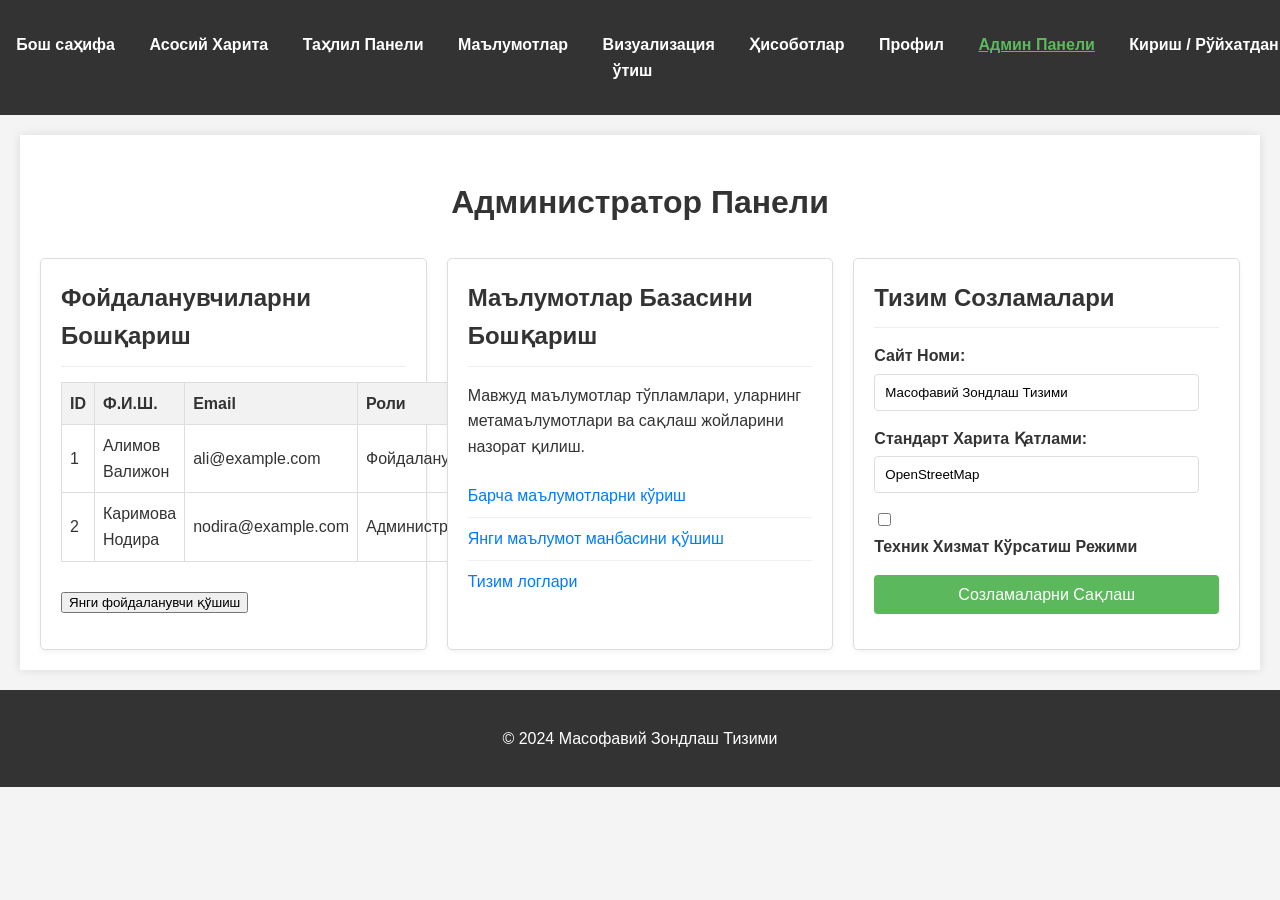
==== admin.html @ b6944f49 "It seems" ====
<!DOCTYPE html>
<html lang="uz">
<head>
    <meta charset="UTF-8">
    <meta name="viewport" content="width=device-width, initial-scale=1.0">
    <title>Администратор Панели</title>
    <link rel="stylesheet" href="style.css">
    <style>
        .admin-sections {
            display: flex;
            flex-wrap: wrap;
            gap: 20px;
        }
        .admin-section {
            background-color: #fff;
            border: 1px solid #ddd;
            border-radius: 5px;
            padding: 20px;
            flex: 1;
            min-width: 300px; /* Ensures sections don't get too small */
            box-shadow: 0 2px 5px rgba(0,0,0,0.05);
        }
        .admin-section h2 {
            margin-top: 0;
            border-bottom: 1px solid #eee;
            padding-bottom: 10px;
            margin-bottom: 15px;
        }
        .admin-section ul {
            list-style: none;
            padding: 0;
        }
        .admin-section ul li {
            padding: 8px 0;
            border-bottom: 1px solid #f0f0f0;
        }
        .admin-section ul li:last-child {
            border-bottom: none;
        }
        .admin-section a {
            text-decoration: none;
            color: #007bff;
        }
        .admin-section a:hover {
            text-decoration: underline;
        }
        .admin-section .action-btn {
            display: inline-block;
            padding: 5px 10px;
            background-color: #007bff;
            color: white;
            border-radius: 3px;
            font-size: 0.9em;
            margin-left: 10px;
        }
         .admin-section .action-btn.delete {
            background-color: #dc3545;
        }
    </style>
</head>
<body>
    <header>
        <nav>
            <ul>
                <li><a href="index.html">Бош саҳифа</a></li>
                <li><a href="map.html">Асосий Харита</a></li>
                <li><a href="analysis.html">Таҳлил Панели</a></li>
                <li><a href="data.html">Маълумотлар</a></li>
                <li><a href="visualization.html">Визуализация</a></li>
                <li><a href="reports.html">Ҳисоботлар</a></li>
                <li><a href="profile.html">Профил</a></li>
                <li><a href="admin.html">Админ Панели</a></li>
                <li><a href="login.html">Кириш / Рўйхатдан ўтиш</a></li>
            </ul>
        </nav>
    </header>
    <main>
        <h1 class="page-title">Администратор Панели</h1>
        <div class="admin-sections">
            <section class="admin-section" id="user-management">
                <h2>Фойдаланувчиларни Бошқариш</h2>
                <table>
                    <thead>
                        <tr><th>ID</th><th>Ф.И.Ш.</th><th>Email</th><th>Роли</th><th>Ҳаракатлар</th></tr>
                    </thead>
                    <tbody>
                        <tr>
                            <td>1</td><td>Алимов Валижон</td><td>ali@example.com</td><td>Фойдаланувчи</td>
                            <td><a href="#editUser1">Таҳрирлаш</a> | <a href="#deleteUser1" style="color:red;">Ўчириш</a></td>
                        </tr>
                        <tr>
                            <td>2</td><td>Каримова Нодира</td><td>nodira@example.com</td><td>Администратор</td>
                            <td><a href="#editUser2">Таҳрирлаш</a> | <a href="#deleteUser2" style="color:red;">Ўчириш</a></td>
                        </tr>
                        <!-- More users -->
                    </tbody>
                </table>
                <button style="margin-top:10px;">Янги фойдаланувчи қўшиш</button>
            </section>

            <section class="admin-section" id="data-management">
                <h2>Маълумотлар Базасини Бошқариш</h2>
                <p>Мавжуд маълумотлар тўпламлари, уларнинг метамаълумотлари ва сақлаш жойларини назорат қилиш.</p>
                <ul>
                    <li><a href="data.html?view=all">Барча маълумотларни кўриш</a></li>
                    <li><a href="#">Янги маълумот манбасини қўшиш</a></li>
                    <li><a href="#">Тизим логлари</a></li>
                </ul>
            </section>

            <section class="admin-section" id="system-settings">
                <h2>Тизим Созламалари</h2>
                <form id="systemSettingsForm">
                    <div class="form-group">
                        <label for="site-name">Сайт Номи:</label>
                        <input type="text" id="site-name" name="site-name" value="Масофавий Зондлаш Тизими">
                    </div>
                    <div class="form-group">
                        <label for="default-map-layer">Стандарт Харита Қатлами:</label>
                        <input type="text" id="default-map-layer" name="default-map-layer" value="OpenStreetMap">
                    </div>
                     <div class="form-group">
                        <input type="checkbox" id="maintenance-mode" name="maintenance-mode">
                        <label for="maintenance-mode">Техник Хизмат Кўрсатиш Режими</label>
                    </div>
                    <div class="form-group">
                        <button type="submit">Созламаларни Сақлаш</button>
                    </div>
                </form>
            </section>
        </div>
    </main>
    <footer>
        <p>&copy; 2024 Масофавий Зондлаш Тизими</p>
    </footer>
    <script src="js/main.js"></script>
</body>
</html>
---- style.css ----
body {
    font-family: 'Arial', sans-serif;
    margin: 0;
    padding: 0;
    background-color: #f4f4f4;
    color: #333;
    line-height: 1.6;
}

header {
    background-color: #333;
    color: #fff;
    padding: 1rem 0;
    text-align: center;
}

header nav ul {
    padding: 0;
    list-style: none;
}

header nav ul li {
    display: inline;
    margin: 0 15px;
}

header nav ul li a {
    color: #fff;
    text-decoration: none;
    font-weight: bold;
}

header nav ul li a:hover {
    text-decoration: underline;
}

main {
    padding: 20px;
    max-width: 1200px;
    margin: 20px auto;
    background-color: #fff;
    box-shadow: 0 0 10px rgba(0,0,0,0.1);
}

#hero {
    background-color: #e2e2e2;
    padding: 40px 20px;
    text-align: center;
    border-radius: 5px;
}

#hero h1 {
    font-size: 2.5em;
    margin-bottom: 10px;
}

#hero p {
    font-size: 1.2em;
    margin-bottom: 20px;
}

.cta-button {
    display: inline-block;
    background-color: #5cb85c;
    color: white;
    padding: 10px 20px;
    text-decoration: none;
    border-radius: 5px;
    font-size: 1.1em;
}

.cta-button:hover {
    background-color: #4cae4c;
}

#features {
    padding: 20px 0;
}

#features h2 {
    text-align: center;
    margin-bottom: 20px;
}

#features ul {
    list-style: disc;
    padding-left: 40px;
}

#features ul li {
    margin-bottom: 10px;
}

footer {
    text-align: center;
    padding: 20px;
    background-color: #333;
    color: #fff;
    margin-top: 20px;
}

/* Basic Form Styling */
.form-container {
    background: #fff;
    padding: 30px;
    border-radius: 8px;
    box-shadow: 0 2px 10px rgba(0,0,0,0.1);
    max-width: 500px;
    margin: 40px auto;
}

.form-container h1, .form-container h2 {
    text-align: center;
    margin-bottom: 20px;
}

.form-group {
    margin-bottom: 15px;
}

.form-group label {
    display: block;
    margin-bottom: 5px;
    font-weight: bold;
}

.form-group input[type="text"],
.form-group input[type="email"],
.form-group input[type="password"],
.form-group select,
.form-group textarea {
    width: calc(100% - 20px);
    padding: 10px;
    border: 1px solid #ddd;
    border-radius: 4px;
    box-sizing: border-box;
}

.form-group textarea {
    resize: vertical;
    min-height: 80px;
}

.form-group button {
    background-color: #5cb85c;
    color: white;
    padding: 10px 15px;
    border: none;
    border-radius: 4px;
    cursor: pointer;
    font-size: 1em;
    width: 100%;
}

.form-group button:hover {
    background-color: #4cae4c;
}

/* Map and Chart Placeholders */
#map-container {
    height: 500px;
    width: 100%;
    background-color: #e9e9e9; /* Placeholder background */
    border: 1px solid #ccc;
    margin-bottom: 20px;
    display: flex;
    align-items: center;
    justify-content: center;
    text-align: center;
}

#chart-container {
    width: 100%;
    max-width: 800px;
    margin: 20px auto;
    background-color: #f9f9f9; /* Placeholder background */
    border: 1px solid #ccc;
    padding: 20px;
    box-sizing: border-box;
    display: flex;
    align-items: center;
    justify-content: center;
    text-align: center;
    min-height: 400px;
}

.page-title {
    text-align: center;
    margin-bottom: 30px;
}

/* Table styles */
table {
    width: 100%;
    border-collapse: collapse;
    margin-bottom: 20px;
}

table th, table td {
    border: 1px solid #ddd;
    padding: 8px;
    text-align: left;
}

table th {
    background-color: #f2f2f2;
}
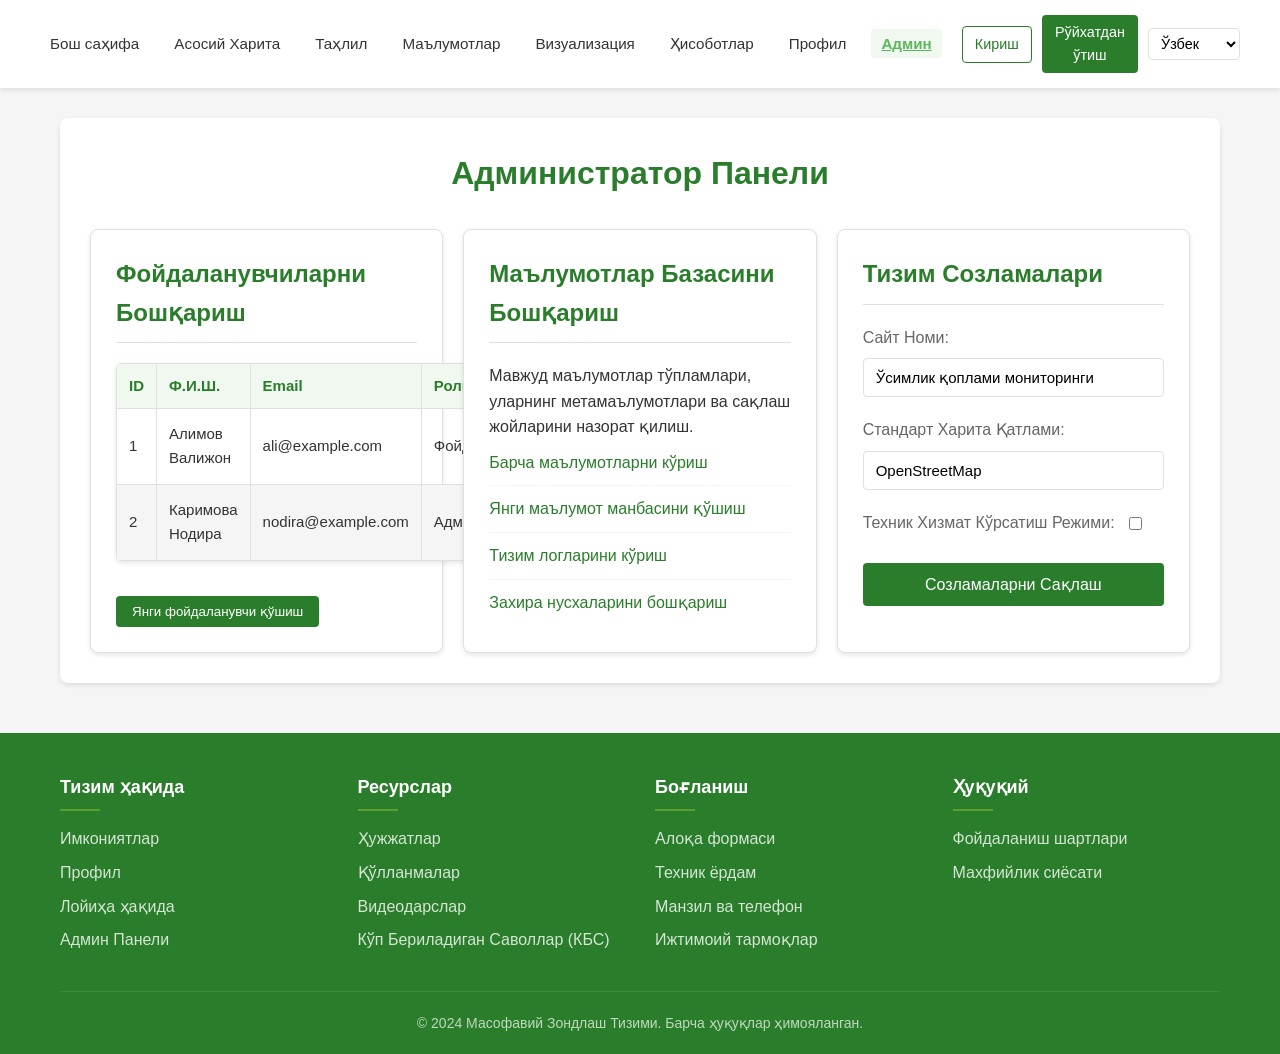
==== commit 80051b21: "Update page titles and restructure HTML for consistency across the application; move inline styles t" ====
--- a/admin.html
+++ b/admin.html
@@ -3,135 +3,143 @@
 <head>
     <meta charset="UTF-8">
     <meta name="viewport" content="width=device-width, initial-scale=1.0">
-    <title>Администратор Панели</title>
+    <title>Администратор Панели - Ўсимлик қоплами мониторинги</title>
     <link rel="stylesheet" href="style.css">
-    <style>
-        .admin-sections {
-            display: flex;
-            flex-wrap: wrap;
-            gap: 20px;
-        }
-        .admin-section {
-            background-color: #fff;
-            border: 1px solid #ddd;
-            border-radius: 5px;
-            padding: 20px;
-            flex: 1;
-            min-width: 300px; /* Ensures sections don't get too small */
-            box-shadow: 0 2px 5px rgba(0,0,0,0.05);
-        }
-        .admin-section h2 {
-            margin-top: 0;
-            border-bottom: 1px solid #eee;
-            padding-bottom: 10px;
-            margin-bottom: 15px;
-        }
-        .admin-section ul {
-            list-style: none;
-            padding: 0;
-        }
-        .admin-section ul li {
-            padding: 8px 0;
-            border-bottom: 1px solid #f0f0f0;
-        }
-        .admin-section ul li:last-child {
-            border-bottom: none;
-        }
-        .admin-section a {
-            text-decoration: none;
-            color: #007bff;
-        }
-        .admin-section a:hover {
-            text-decoration: underline;
-        }
-        .admin-section .action-btn {
-            display: inline-block;
-            padding: 5px 10px;
-            background-color: #007bff;
-            color: white;
-            border-radius: 3px;
-            font-size: 0.9em;
-            margin-left: 10px;
-        }
-         .admin-section .action-btn.delete {
-            background-color: #dc3545;
-        }
-    </style>
+    <!-- Inline styles for admin page moved to style.css -->
 </head>
 <body>
     <header>
-        <nav>
-            <ul>
-                <li><a href="index.html">Бош саҳифа</a></li>
-                <li><a href="map.html">Асосий Харита</a></li>
-                <li><a href="analysis.html">Таҳлил Панели</a></li>
-                <li><a href="data.html">Маълумотлар</a></li>
-                <li><a href="visualization.html">Визуализация</a></li>
-                <li><a href="reports.html">Ҳисоботлар</a></li>
-                <li><a href="profile.html">Профил</a></li>
-                <li><a href="admin.html">Админ Панели</a></li>
-                <li><a href="login.html">Кириш / Рўйхатдан ўтиш</a></li>
-            </ul>
-        </nav>
+        <div class="container header-container">
+            <nav>
+                <ul>
+                    <li><a href="index.html">Бош саҳифа</a></li>
+                    <li><a href="map.html">Асосий Харита</a></li>
+                    <li><a href="analysis.html">Таҳлил</a></li>
+                    <li><a href="data.html">Маълумотлар</a></li>
+                    <li><a href="visualization.html">Визуализация</a></li>
+                    <li><a href="reports.html">Ҳисоботлар</a></li>
+                    <li><a href="profile.html">Профил</a></li>
+                    <li><a href="admin.html" class="active">Админ</a></li>
+                </ul>
+            </nav>
+            <div class="user-controls">
+                <a href="login.html" class="btn btn-secondary">Кириш</a>
+                <a href="login.html" class="btn">Рўйхатдан ўтиш</a>
+                <div class="language-selector">
+                    <select>
+                        <option value="uz">Ўзбек</option>
+                        <option value="ru">Русский</option>
+                        <option value="en">English</option>
+                    </select>
+                </div>
+            </div>
+        </div>
     </header>
+
     <main>
-        <h1 class="page-title">Администратор Панели</h1>
-        <div class="admin-sections">
-            <section class="admin-section" id="user-management">
-                <h2>Фойдаланувчиларни Бошқариш</h2>
-                <table>
-                    <thead>
-                        <tr><th>ID</th><th>Ф.И.Ш.</th><th>Email</th><th>Роли</th><th>Ҳаракатлар</th></tr>
-                    </thead>
-                    <tbody>
-                        <tr>
-                            <td>1</td><td>Алимов Валижон</td><td>ali@example.com</td><td>Фойдаланувчи</td>
-                            <td><a href="#editUser1">Таҳрирлаш</a> | <a href="#deleteUser1" style="color:red;">Ўчириш</a></td>
-                        </tr>
-                        <tr>
-                            <td>2</td><td>Каримова Нодира</td><td>nodira@example.com</td><td>Администратор</td>
-                            <td><a href="#editUser2">Таҳрирлаш</a> | <a href="#deleteUser2" style="color:red;">Ўчириш</a></td>
-                        </tr>
-                        <!-- More users -->
-                    </tbody>
-                </table>
-                <button style="margin-top:10px;">Янги фойдаланувчи қўшиш</button>
-            </section>
-
-            <section class="admin-section" id="data-management">
-                <h2>Маълумотлар Базасини Бошқариш</h2>
-                <p>Мавжуд маълумотлар тўпламлари, уларнинг метамаълумотлари ва сақлаш жойларини назорат қилиш.</p>
-                <ul>
-                    <li><a href="data.html?view=all">Барча маълумотларни кўриш</a></li>
-                    <li><a href="#">Янги маълумот манбасини қўшиш</a></li>
-                    <li><a href="#">Тизим логлари</a></li>
-                </ul>
-            </section>
-
-            <section class="admin-section" id="system-settings">
-                <h2>Тизим Созламалари</h2>
-                <form id="systemSettingsForm">
-                    <div class="form-group">
-                        <label for="site-name">Сайт Номи:</label>
-                        <input type="text" id="site-name" name="site-name" value="Масофавий Зондлаш Тизими">
-                    </div>
-                    <div class="form-group">
-                        <label for="default-map-layer">Стандарт Харита Қатлами:</label>
-                        <input type="text" id="default-map-layer" name="default-map-layer" value="OpenStreetMap">
-                    </div>
-                     <div class="form-group">
-                        <input type="checkbox" id="maintenance-mode" name="maintenance-mode">
-                        <label for="maintenance-mode">Техник Хизмат Кўрсатиш Режими</label>
-                    </div>
-                    <div class="form-group">
-                        <button type="submit">Созламаларни Сақлаш</button>
-                    </div>
-                </form>
-            </section>
+        <div class="container">
+            <div class="main-content-wrapper">
+                <h1 class="page-title">Администратор Панели</h1>
+                <div class="admin-sections">
+                    <section class="admin-section" id="user-management">
+                        <h2>Фойдаланувчиларни Бошқариш</h2>
+                        <table>
+                            <thead>
+                                <tr><th>ID</th><th>Ф.И.Ш.</th><th>Email</th><th>Роли</th><th>Ҳаракатлар</th></tr>
+                            </thead>
+                            <tbody>
+                                <tr>
+                                    <td>1</td><td>Алимов Валижон</td><td>ali@example.com</td><td>Фойдаланувчи</td>
+                                    <td><a href="#editUser1" class="btn btn-secondary" style="padding:3px 6px; font-size:0.85em;">Таҳрирлаш</a> <a href="#deleteUser1" class="btn" style="padding:3px 6px; font-size:0.85em; background-color:var(--dark-gray);">Ўчириш</a></td>
+                                </tr>
+                                <tr>
+                                    <td>2</td><td>Каримова Нодира</td><td>nodira@example.com</td><td>Администратор</td>
+                                    <td><a href="#editUser2" class="btn btn-secondary" style="padding:3px 6px; font-size:0.85em;">Таҳрирлаш</a> <a href="#deleteUser2" class="btn" style="padding:3px 6px; font-size:0.85em; background-color:var(--dark-gray);">Ўчириш</a></td>
+                                </tr>
+                                <!-- More users -->
+                            </tbody>
+                        </table>
+                        <button class="btn" style="margin-top:15px;">Янги фойдаланувчи қўшиш</button>
+                    </section>
+        
+                    <section class="admin-section" id="data-management">
+                        <h2>Маълумотлар Базасини Бошқариш</h2>
+                        <p>Мавжуд маълумотлар тўпламлари, уларнинг метамаълумотлари ва сақлаш жойларини назорат қилиш.</p>
+                        <ul>
+                            <li><a href="data.html?view=all">Барча маълумотларни кўриш</a></li>
+                            <li><a href="#">Янги маълумот манбасини қўшиш</a></li>
+                            <li><a href="#">Тизим логларини кўриш</a></li>
+                            <li><a href="#">Захира нусхаларини бошқариш</a></li>
+                        </ul>
+                    </section>
+        
+                    <section class="admin-section" id="system-settings">
+                        <h2>Тизим Созламалари</h2>
+                        <form id="systemSettingsForm">
+                            <div class="form-group">
+                                <label for="site-name">Сайт Номи:</label>
+                                <input type="text" id="site-name" name="site-name" value="Ўсимлик қоплами мониторинги">
+                            </div>
+                            <div class="form-group">
+                                <label for="default-map-layer">Стандарт Харита Қатлами:</label>
+                                <input type="text" id="default-map-layer" name="default-map-layer" value="OpenStreetMap">
+                            </div>
+                             <div class="form-group">
+                                <label style="display:inline-block; margin-right:10px;">Техник Хизмат Кўрсатиш Режими:</label>
+                                <input type="checkbox" id="maintenance-mode" name="maintenance-mode" style="width:auto; vertical-align:middle;">
+                            </div>
+                            <div class="form-group">
+                                <button type="submit" class="btn">Созламаларни Сақлаш</button>
+                            </div>
+                        </form>
+                    </section>
+                </div>
+            </div>
         </div>
     </main>
+
     <footer>
-        <p>&copy; 2024 Масофавий Зондлаш Тизими</p>
+        <div class="container">
+            <div class="footer-content">
+                <div class="footer-column">
+                    <h3>Тизим ҳақида</h3>
+                    <ul>
+                        <li><a href="#">Имкониятлар</a></li>
+                        <li><a href="profile.html">Профил</a></li>
+                        <li><a href="#">Лойиҳа ҳақида</a></li>
+                        <li><a href="admin.html">Админ Панели</a></li>
+                    </ul>
+                </div>
+                <div class="footer-column">
+                    <h3>Ресурслар</h3>
+                    <ul>
+                        <li><a href="#">Ҳужжатлар</a></li>
+                        <li><a href="#">Қўлланмалар</a></li>
+                        <li><a href="#">Видеодарслар</a></li>
+                        <li><a href="#">Кўп Бериладиган Саволлар (КБС)</a></li>
+                    </ul>
+                </div>
+                <div class="footer-column">
+                    <h3>Боғланиш</h3>
+                    <ul>
+                        <li><a href="#">Алоқа формаси</a></li>
+                        <li><a href="#">Техник ёрдам</a></li>
+                        <li><a href="#">Манзил ва телефон</a></li>
+                        <li><a href="#">Ижтимоий тармоқлар</a></li>
+                    </ul>
+                </div>
+                <div class="footer-column">
+                    <h3>Ҳуқуқий</h3>
+                    <ul>
+                        <li><a href="#">Фойдаланиш шартлари</a></li>
+                        <li><a href="#">Махфийлик сиёсати</a></li>
+                    </ul>
+                </div>
+            </div>
+            <div class="footer-bottom">
+                <p>&copy; 2024 Масофавий Зондлаш Тизими. Барча ҳуқуқлар ҳимояланган.</p>
+            </div>
+        </div>
     </footer>
     <script src="js/main.js"></script>
 </body>
--- a/style.css
+++ b/style.css
@@ -1,180 +1,501 @@
-body {
-    font-family: 'Arial', sans-serif;
+/* Global Styles from Wireframe */
+:root {
+    --primary-color: #2a7d2a;
+    --secondary-color: #f0f8f0;
+    --accent-color: #5aa02c;
+    --text-color: #333;
+    --light-gray: #f5f5f5;
+    --medium-gray: #e0e0e0;
+    --dark-gray: #666;
+    --white: #fff;
+    --shadow: 0 2px 5px rgba(0,0,0,0.1);
+}
+
+* {
     margin: 0;
     padding: 0;
-    background-color: #f4f4f4;
-    color: #333;
+    box-sizing: border-box;
+    font-family: 'Segoe UI', Tahoma, Geneva, Verdana, sans-serif;
+}
+
+body {
+    color: var(--text-color);
+    background-color: var(--light-gray);
     line-height: 1.6;
-}
-
+    display: flex;
+    flex-direction: column;
+    min-height: 100vh;
+}
+
+a {
+    text-decoration: none;
+    color: var(--primary-color);
+}
+a:hover {
+    color: var(--accent-color);
+}
+
+.container {
+    max-width: 1200px;
+    margin: 0 auto;
+    padding: 0 20px;
+    width: 100%;
+}
+
+.btn {
+    display: inline-block;
+    padding: 8px 16px;
+    background-color: var(--primary-color);
+    color: var(--white);
+    border: none;
+    border-radius: 4px;
+    cursor: pointer;
+    transition: all 0.3s ease;
+    font-weight: 500;
+    text-align: center;
+}
+
+.btn:hover {
+    background-color: var(--accent-color);
+    transform: translateY(-1px);
+}
+
+.btn-secondary {
+    background-color: var(--white);
+    color: var(--primary-color);
+    border: 1px solid var(--primary-color);
+}
+
+.btn-secondary:hover {
+    background-color: var(--secondary-color);
+}
+
+/* Updated Header Styles */
 header {
-    background-color: #333;
-    color: #fff;
-    padding: 1rem 0;
-    text-align: center;
-}
-
-header nav ul {
+    background-color: var(--white);
+    box-shadow: var(--shadow);
+    position: relative;
+    z-index: 100;
+    width: 100%;
+}
+
+.header-container {
+    display: flex;
+    justify-content: space-between;
+    align-items: center;
+    padding: 15px 0;
+}
+
+/* Simplified Navigation */
+nav {
+    flex: 1;
+    margin: 0;
+}
+
+nav ul {
+    display: flex;
+    list-style: none;
+    align-items: center;
+    justify-content: center;
+    gap: 15px;
     padding: 0;
-    list-style: none;
-}
-
-header nav ul li {
-    display: inline;
-    margin: 0 15px;
-}
-
-header nav ul li a {
-    color: #fff;
-    text-decoration: none;
-    font-weight: bold;
-}
-
-header nav ul li a:hover {
-    text-decoration: underline;
-}
-
+    margin: 0;
+}
+
+nav ul li a {
+    font-weight: 500;
+    padding: 6px 10px;
+    color: var(--text-color);
+    border-radius: 4px;
+    transition: all 0.3s ease;
+    font-size: 0.95em;
+    white-space: nowrap;
+}
+
+nav ul li a:hover,
+nav ul li a.active {
+    color: var(--primary-color);
+    background-color: var(--secondary-color);
+}
+
+/* Updated User Controls */
+.user-controls {
+    display: flex;
+    align-items: center;
+    gap: 10px;
+    margin-left: 20px;
+}
+
+.user-controls .btn {
+    padding: 6px 12px;
+    font-size: 0.9em;
+}
+
+.language-selector select {
+    padding: 6px 8px;
+    border: 1px solid var(--medium-gray);
+    border-radius: 4px;
+    background-color: var(--white);
+    cursor: pointer;
+    transition: border-color 0.3s ease;
+    font-size: 0.9em;
+}
+
+.language-selector select:hover {
+    border-color: var(--primary-color);
+}
+
+/* Main Content Area - Updated Styling */
 main {
-    padding: 20px;
-    max-width: 1200px;
-    margin: 20px auto;
-    background-color: #fff;
-    box-shadow: 0 0 10px rgba(0,0,0,0.1);
-}
-
-#hero {
-    background-color: #e2e2e2;
-    padding: 40px 20px;
-    text-align: center;
-    border-radius: 5px;
-}
-
-#hero h1 {
-    font-size: 2.5em;
-    margin-bottom: 10px;
-}
-
-#hero p {
-    font-size: 1.2em;
-    margin-bottom: 20px;
-}
-
-.cta-button {
-    display: inline-block;
-    background-color: #5cb85c;
-    color: white;
-    padding: 10px 20px;
-    text-decoration: none;
-    border-radius: 5px;
-    font-size: 1.1em;
-}
-
-.cta-button:hover {
-    background-color: #4cae4c;
-}
-
-#features {
-    padding: 20px 0;
-}
-
-#features h2 {
-    text-align: center;
-    margin-bottom: 20px;
-}
-
-#features ul {
-    list-style: disc;
-    padding-left: 40px;
-}
-
-#features ul li {
-    margin-bottom: 10px;
-}
-
-footer {
-    text-align: center;
-    padding: 20px;
-    background-color: #333;
-    color: #fff;
-    margin-top: 20px;
-}
-
-/* Basic Form Styling */
-.form-container {
-    background: #fff;
+    flex-grow: 1;
+    padding: 30px 0;
+    background-color: var(--light-gray);
+}
+
+.main-content-wrapper {
+    background-color: var(--white);
     padding: 30px;
     border-radius: 8px;
-    box-shadow: 0 2px 10px rgba(0,0,0,0.1);
-    max-width: 500px;
-    margin: 40px auto;
-}
-
-.form-container h1, .form-container h2 {
-    text-align: center;
+    box-shadow: var(--shadow);
+    max-width: 1200px;
+    margin: 0 auto 20px auto;
+}
+
+.page-title {
+    text-align: center;
+    margin-bottom: 30px;
+    font-size: 2em;
+    color: var(--primary-color);
+    font-weight: 600;
+}
+
+/* Hero Section from Wireframe */
+.hero {
+    background-image: linear-gradient(rgba(0,0,0,0.5), rgba(0,0,0,0.5)), url('/api/placeholder/1200/400');
+    background-size: cover;
+    background-position: center;
+    color: var(--white);
+    padding: 80px 20px; /* Added horizontal padding */
+    text-align: center;
+    border-radius: 8px; /* Optional: to match content wrapper */
+    margin-bottom: 30px; /* Space below hero */
+}
+
+.hero h2 {
+    font-size: 32px;
     margin-bottom: 20px;
 }
 
+.hero p {
+    font-size: 18px;
+    max-width: 800px;
+    margin: 0 auto 30px;
+    opacity: 0.9;
+}
+
+.cta-buttons {
+    display: flex;
+    justify-content: center;
+    gap: 15px;
+}
+
+.cta-buttons .btn {
+    padding: 12px 24px;
+    font-size: 16px;
+}
+
+/* Features Section from Wireframe */
+.features {
+    padding: 40px 0; /* Adjusted padding */
+    /* background-color: var(--white); Already part of .main-content-wrapper if used inside */
+}
+
+.section-heading {
+    text-align: center;
+    margin-bottom: 40px;
+}
+
+.section-heading h2 {
+    font-size: 28px;
+    color: var(--primary-color);
+    margin-bottom: 15px;
+}
+
+.section-heading p {
+    font-size: 16px;
+    color: var(--dark-gray);
+    max-width: 700px;
+    margin: 0 auto;
+}
+
+.features-grid {
+    display: grid;
+    grid-template-columns: repeat(auto-fit, minmax(280px, 1fr)); /* Responsive grid */
+    gap: 30px;
+}
+
+.feature-card {
+    background-color: var(--secondary-color);
+    border-radius: 8px;
+    padding: 30px;
+    text-align: center;
+    box-shadow: var(--shadow);
+    transition: transform 0.3s;
+}
+
+.feature-card:hover {
+    transform: translateY(-5px);
+}
+
+.feature-icon {
+    width: 60px;
+    height: 60px;
+    background-color: var(--primary-color);
+    border-radius: 50%;
+    display: flex;
+    align-items: center;
+    justify-content: center;
+    margin: 0 auto 20px;
+    color: var(--white);
+    font-size: 24px;
+}
+
+.feature-card h3 {
+    font-size: 20px;
+    margin-bottom: 15px;
+    color: var(--primary-color);
+}
+
+.feature-card p {
+    font-size: 14px;
+    color: var(--dark-gray);
+}
+
+/* How It Works from Wireframe */
+.how-it-works {
+    padding: 40px 0; /* Adjusted padding */
+    background-color: var(--secondary-color); /* Standalone section background */
+    margin-top: 30px; /* Space above if it follows another section */
+    border-radius: 8px;
+}
+
+.steps {
+    display: flex;
+    justify-content: space-around;
+    margin-top: 40px;
+    flex-wrap: wrap;
+    gap: 20px;
+    position: relative;
+}
+
+.step {
+    flex: 1;
+    text-align: center;
+    padding: 0 15px;
+    position: relative;
+    min-width: 200px;
+}
+
+.step:not(:last-child):after {
+    display: none !important;
+}
+
+.step-arrow {
+    display: flex;
+    align-items: center;
+    justify-content: center;
+    font-size: 2.2em;
+    color: var(--primary-color);
+    flex: 0 0 40px;
+    height: 100%;
+    margin: 0 0px;
+    user-select: none;
+}
+
+.step-number {
+    width: 40px;
+    height: 40px;
+    background-color: var(--primary-color);
+    color: var(--white);
+    border-radius: 50%;
+    display: flex;
+    align-items: center;
+    justify-content: center;
+    margin: 0 auto 20px;
+    font-weight: bold;
+    position: relative;
+    z-index: 1;
+}
+
+.step h3 {
+    margin-bottom: 10px; /* Adjusted margin */
+    color: var(--primary-color);
+    font-size: 18px; /* Adjusted font size */
+}
+.step p {
+    font-size: 14px;
+    color: var(--dark-gray);
+}
+
+/* Footer from Wireframe */
+footer {
+    background-color: var(--primary-color);
+    color: var(--white);
+    padding: 40px 0 20px;
+    margin-top: auto; /* Pushes footer to bottom */
+}
+
+.footer-content {
+    display: grid;
+    grid-template-columns: repeat(auto-fit, minmax(220px, 1fr)); /* Responsive grid */
+    gap: 30px;
+    margin-bottom: 30px;
+}
+
+.footer-column h3 {
+    font-size: 18px;
+    margin-bottom: 15px;
+    position: relative;
+    padding-bottom: 10px;
+    color: var(--white); /* Ensure footer headings are white */
+}
+
+.footer-column h3:after {
+    content: '';
+    position: absolute;
+    bottom: 0;
+    left: 0;
+    width: 40px;
+    height: 2px;
+    background-color: var(--accent-color);
+}
+
+.footer-column ul {
+    list-style: none;
+    padding: 0; /* Reset padding */
+}
+
+.footer-column ul li {
+    margin-bottom: 8px;
+}
+
+.footer-column ul li a {
+    color: rgba(255, 255, 255, 0.8);
+    transition: color 0.3s;
+}
+
+.footer-column ul li a:hover {
+    color: var(--white);
+    text-decoration: underline;
+}
+
+.footer-bottom {
+    text-align: center;
+    border-top: 1px solid rgba(255, 255, 255, 0.1);
+    padding-top: 20px;
+    font-size: 14px;
+    color: rgba(255, 255, 255, 0.7);
+}
+
+/* ------ Integration of Previous CSS for other pages ------ */
+
+/* Basic Form Styling - Integrated with wireframe theme */
+.form-container {
+    background: var(--white);
+    padding: 30px;
+    border-radius: 8px;
+    box-shadow: var(--shadow);
+    max-width: 600px; /* Default max-width, can be overridden */
+    margin: 0 auto 30px auto; /* Centered with bottom margin */
+}
+
+.form-container h1, /* For login/register page main titles */
+.form-container h2 { /* For sub-titles within forms */
+    text-align: center;
+    margin-bottom: 25px;
+    color: var(--primary-color);
+}
+
 .form-group {
-    margin-bottom: 15px;
+    margin-bottom: 20px;
 }
 
 .form-group label {
     display: block;
-    margin-bottom: 5px;
-    font-weight: bold;
+    margin-bottom: 8px;
+    font-weight: 500; /* Slightly bolder labels */
+    color: var(--dark-gray);
 }
 
 .form-group input[type="text"],
 .form-group input[type="email"],
 .form-group input[type="password"],
+.form-group input[type="number"],
+.form-group input[type="date"],
 .form-group select,
-.form-group textarea {
-    width: calc(100% - 20px);
-    padding: 10px;
-    border: 1px solid #ddd;
+.form-group textarea,
+.form-group input[type="file"]{
+    width: 100%; /* Full width */
+    padding: 10px 12px;
+    border: 1px solid var(--medium-gray);
     border-radius: 4px;
     box-sizing: border-box;
+    font-size: 15px;
+    background-color: var(--white);
+}
+
+.form-group input[type="file"] {
+    padding: 5px;
 }
 
 .form-group textarea {
     resize: vertical;
-    min-height: 80px;
-}
-
-.form-group button {
-    background-color: #5cb85c;
-    color: white;
-    padding: 10px 15px;
+    min-height: 100px;
+}
+
+.form-group button, /* Targets general buttons inside form-group */
+.form-group input[type="submit"] /* Also target submit inputs if used */
+{
+    background-color: var(--primary-color);
+    color: var(--white);
+    padding: 12px 18px;
     border: none;
     border-radius: 4px;
     cursor: pointer;
     font-size: 1em;
     width: 100%;
-}
-
-.form-group button:hover {
-    background-color: #4cae4c;
-}
-
-/* Map and Chart Placeholders */
-#map-container {
-    height: 500px;
+    transition: background-color 0.3s;
+}
+
+.form-group button:hover,
+.form-group input[type="submit"]:hover {
+    background-color: var(--accent-color);
+}
+
+/* Map and Chart Placeholders - Integrated */
+#map-container, /* For map.html */
+#visualization-map-container /* For visualization.html */
+{
+    height: 450px; /* Adjusted height */
     width: 100%;
-    background-color: #e9e9e9; /* Placeholder background */
-    border: 1px solid #ccc;
+    background-color: var(--medium-gray); /* Placeholder background */
+    border: 1px solid var(--dark-gray-soft, #ccc);
     margin-bottom: 20px;
     display: flex;
     align-items: center;
     justify-content: center;
     text-align: center;
-}
-
-#chart-container {
+    border-radius: 5px;
+}
+
+#chart-container, /* For analysis.html */
+#visualization-chart-container /* For visualization.html */
+{
     width: 100%;
     max-width: 800px;
     margin: 20px auto;
-    background-color: #f9f9f9; /* Placeholder background */
-    border: 1px solid #ccc;
+    background-color: var(--white); /* Chart on white bg */
+    border: 1px solid var(--medium-gray);
     padding: 20px;
     box-sizing: border-box;
     display: flex;
@@ -182,26 +503,330 @@
     justify-content: center;
     text-align: center;
     min-height: 400px;
-}
-
-.page-title {
-    text-align: center;
-    margin-bottom: 30px;
-}
-
-/* Table styles */
+    border-radius: 5px;
+    box-shadow: var(--shadow);
+}
+
+/* Table styles - Integrated */
 table {
     width: 100%;
     border-collapse: collapse;
     margin-bottom: 20px;
+    box-shadow: var(--shadow);
+    border-radius: 5px; /* Rounded corners for table */
+    overflow: hidden; /* To make border-radius work on th/td */
 }
 
 table th, table td {
-    border: 1px solid #ddd;
-    padding: 8px;
+    border: 1px solid var(--medium-gray);
+    padding: 10px 12px; /* Increased padding */
     text-align: left;
+    font-size: 15px;
 }
 
 table th {
-    background-color: #f2f2f2;
+    background-color: var(--secondary-color);
+    color: var(--primary-color);
+    font-weight: 600;
+}
+
+table tr:nth-child(even) {
+    background-color: var(--light-gray);
+}
+
+table tr:hover {
+    background-color: var(--medium-gray);
+}
+
+table a {
+    margin-right: 8px;
+}
+
+/* Updated Responsive Styles */
+@media (max-width: 992px) {
+    .header-container {
+        flex-wrap: wrap;
+    }
+    
+    nav {
+        order: 3;
+        width: 100%;
+        margin: 15px 0 0 0;
+    }
+    
+    nav ul {
+        flex-wrap: wrap;
+        justify-content: center;
+    }
+    
+    .user-controls {
+        margin-left: auto;
+    }
+}
+
+@media (max-width: 768px) {
+    .header-container {
+        flex-direction: column;
+        align-items: stretch;
+        padding: 15px;
+    }
+    
+    nav ul {
+        flex-direction: column;
+        gap: 10px;
+    }
+    
+    .user-controls {
+        flex-direction: column;
+        width: 100%;
+        margin-top: 15px;
+    }
+    
+    .user-controls .btn,
+    .language-selector select {
+        width: 100%;
+    }
+    
+    .main-content-wrapper {
+        padding: 20px;
+    }
+    
+    .page-title {
+        font-size: 1.8em;
+    }
+}
+
+@media (max-width: 900px) {
+    .steps {
+        flex-direction: column;
+        align-items: center;
+    }
+    .step-arrow {
+        transform: rotate(90deg);
+        margin: 10px 0;
+    }
+}
+
+/* Specific styles for map.html filter panel */
+.map-layout {
+    display: flex;
+    flex-wrap: wrap; /* Allow wrapping on smaller screens */
+    gap: 20px;
+}
+#map-controls {
+    flex: 0 0 300px; /* Fixed width for controls, adjust as needed */
+    padding: 20px;
+    background-color: var(--secondary-color);
+    border: 1px solid var(--medium-gray);
+    border-radius: 8px;
+    box-shadow: var(--shadow);
+    height: fit-content; /* Adjust height to content */
+}
+@media (max-width: 992px) {
+    #map-controls {
+        flex: 1 1 100%; /* Full width on smaller screens */
+        max-width: 100%;
+    }
+}
+
+#map-controls h3 {
+    margin-top: 0;
+    margin-bottom: 15px;
+    border-bottom: 1px solid var(--medium-gray);
+    padding-bottom: 10px;
+    color: var(--primary-color);
+    font-size: 1.2em;
+}
+.control-group {
+    margin-bottom: 15px;
+}
+.control-group label {
+    display: block;
+    margin-bottom: 5px;
+    font-weight: 500;
+    color: var(--dark-gray);
+}
+.control-group select,
+.control-group input[type="date"],
+.control-group input[type="number"],
+.control-group input[type="text"] {
+    width: 100%;
+    padding: 8px 10px;
+    border: 1px solid var(--medium-gray);
+    border-radius: 4px;
+    box-sizing: border-box;
+    background-color: var(--white);
+}
+.control-group input[type="checkbox"] {
+    margin-right: 8px;
+    vertical-align: middle;
+}
+.control-group label[for*="overlay"] { /* More specific selector for checkbox labels */
+    display: inline-block; /* Keep label next to checkbox */
+    font-weight: normal;
+}
+
+#map-container-wrapper {
+    flex-grow: 1;
+    min-width: 300px; /* Ensure map has some width even when controls are wide */
+}
+
+/* Admin page specific styles */
+.admin-sections {
+    display: flex;
+    flex-wrap: wrap;
+    gap: 20px;
+}
+.admin-section {
+    background-color: var(--white);
+    border: 1px solid var(--medium-gray);
+    border-radius: 8px;
+    padding: 25px;
+    flex: 1;
+    min-width: 320px; /* Ensures sections don't get too small */
+    box-shadow: var(--shadow);
+}
+.admin-section h2 {
+    margin-top: 0;
+    border-bottom: 1px solid var(--medium-gray);
+    padding-bottom: 10px;
+    margin-bottom: 20px;
+    color: var(--primary-color);
+    font-size: 1.5em;
+}
+.admin-section ul {
+    list-style: none;
+    padding: 0;
+}
+.admin-section ul li {
+    padding: 10px 0;
+    border-bottom: 1px solid var(--light-gray);
+}
+.admin-section ul li:last-child {
+    border-bottom: none;
+}
+.admin-section a {
+    text-decoration: none;
+    color: var(--primary-color);
+}
+.admin-section a:hover {
+    text-decoration: underline;
+    color: var(--accent-color);
+}
+.admin-section .action-btn { /* This was from wireframe, seems fine */
+    display: inline-block;
+    padding: 5px 10px;
+    background-color: var(--primary-color);
+    color: white;
+    border-radius: 3px;
+    font-size: 0.9em;
+    margin-left: 10px;
+}
+ .admin-section .action-btn.delete {
+    background-color: #dc3545; /* Standard delete color */
+}
+
+/* Visualization page specific styles */
+.visualization-layout {
+    display: flex;
+    flex-direction: column;
+    gap: 20px;
+}
+.visualization-options {
+    padding: 20px;
+    background-color: var(--secondary-color);
+    border: 1px solid var(--medium-gray);
+    border-radius: 8px;
+    box-shadow: var(--shadow);
+}
+.visualization-options h2 {
+    margin-top:0;
+    margin-bottom: 20px;
+    color: var(--primary-color);
+}
+
+#visualization-output h2 {
+    text-align:center;
+    color: var(--primary-color);
+    margin-bottom: 20px;
+}
+
+/* Ensure placeholder text is less prominent */
+#map-container p, 
+#visualization-map-container p,
+#chart-container p,
+#visualization-chart-container p,
+#viz-placeholder-message,
+#reports-list p em,
+#search-results p em {
+    color: var(--dark-gray);
+    font-style: italic;
+}
+
+/* Data page: side-by-side search and results */
+.data-search-layout {
+    display: flex;
+    gap: 32px;
+    align-items: flex-start;
+    margin-bottom: 40px;
+}
+.data-search-layout .form-container {
+    max-width: 350px;
+    min-width: 260px;
+    flex: 0 0 350px;
+    margin-bottom: 0;
+}
+.data-search-layout #search-results {
+    flex: 1 1 0%;
+    margin-top: 0;
+}
+
+@media (max-width: 900px) {
+    .data-search-layout {
+        flex-direction: column;
+        gap: 24px;
+    }
+    .data-search-layout .form-container,
+    .data-search-layout #search-results {
+        max-width: 100%;
+        flex: 1 1 100%;
+    }
+}
+
+/* Visualization settings row alignment */
+.visualization-options form {
+    display: flex;
+    gap: 20px;
+    align-items: stretch;
+    flex-wrap: wrap;
+    margin-bottom: 0;
+}
+.visualization-options .form-group {
+    flex: 1 1 200px;
+    min-width: 180px;
+    margin-bottom: 0;
+    display: flex;
+    flex-direction: column;
+    justify-content: flex-end;
+}
+.visualization-options .form-group label {
+    margin-bottom: 6px;
+}
+.visualization-options button.btn {
+    align-self: stretch;
+    height: 100%;
+    min-width: 140px;
+    font-size: 1.05em;
+    margin-top: 0;
+}
+@media (max-width: 700px) {
+    .visualization-options form {
+        flex-direction: column;
+        gap: 12px;
+    }
+    .visualization-options .form-group,
+    .visualization-options button.btn {
+        min-width: 0;
+        width: 100%;
+    }
 } 
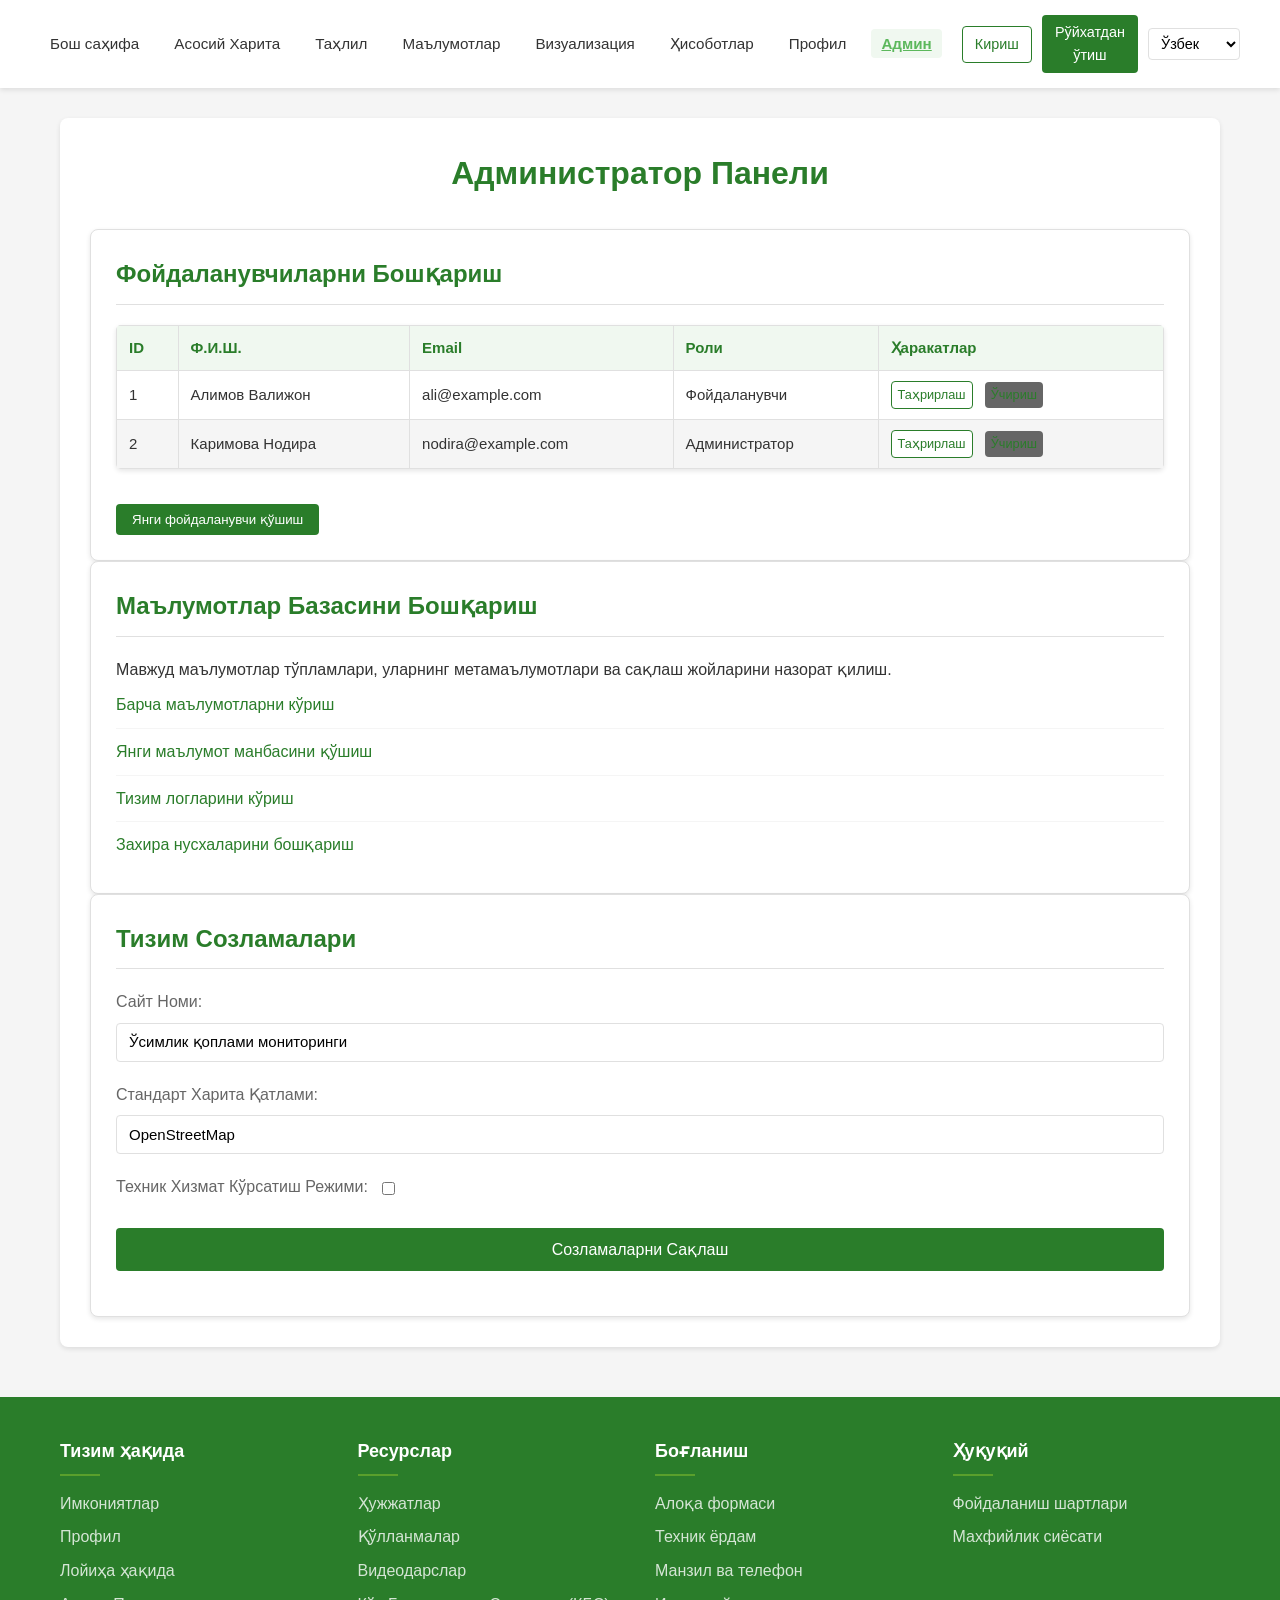
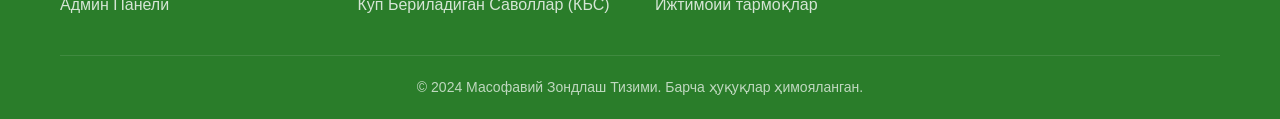
==== commit e7b93492: "Refactor admin.html to enhance layout structure and improve readability; added comments for clarity " ====
--- a/admin.html
+++ b/admin.html
@@ -40,28 +40,29 @@
         <div class="container">
             <div class="main-content-wrapper">
                 <h1 class="page-title">Администратор Панели</h1>
-                <div class="admin-sections">
-                    <section class="admin-section" id="user-management">
-                        <h2>Фойдаланувчиларни Бошқариш</h2>
-                        <table>
-                            <thead>
-                                <tr><th>ID</th><th>Ф.И.Ш.</th><th>Email</th><th>Роли</th><th>Ҳаракатлар</th></tr>
-                            </thead>
-                            <tbody>
-                                <tr>
-                                    <td>1</td><td>Алимов Валижон</td><td>ali@example.com</td><td>Фойдаланувчи</td>
-                                    <td><a href="#editUser1" class="btn btn-secondary" style="padding:3px 6px; font-size:0.85em;">Таҳрирлаш</a> <a href="#deleteUser1" class="btn" style="padding:3px 6px; font-size:0.85em; background-color:var(--dark-gray);">Ўчириш</a></td>
-                                </tr>
-                                <tr>
-                                    <td>2</td><td>Каримова Нодира</td><td>nodira@example.com</td><td>Администратор</td>
-                                    <td><a href="#editUser2" class="btn btn-secondary" style="padding:3px 6px; font-size:0.85em;">Таҳрирлаш</a> <a href="#deleteUser2" class="btn" style="padding:3px 6px; font-size:0.85em; background-color:var(--dark-gray);">Ўчириш</a></td>
-                                </tr>
-                                <!-- More users -->
-                            </tbody>
-                        </table>
-                        <button class="btn" style="margin-top:15px;">Янги фойдаланувчи қўшиш</button>
-                    </section>
-        
+                <!-- User management: full width -->
+                <section class="admin-section" id="user-management">
+                    <h2>Фойдаланувчиларни Бошқариш</h2>
+                    <table>
+                        <thead>
+                            <tr><th>ID</th><th>Ф.И.Ш.</th><th>Email</th><th>Роли</th><th>Ҳаракатлар</th></tr>
+                        </thead>
+                        <tbody>
+                            <tr>
+                                <td>1</td><td>Алимов Валижон</td><td>ali@example.com</td><td>Фойдаланувчи</td>
+                                <td><a href="#editUser1" class="btn btn-secondary" style="padding:3px 6px; font-size:0.85em;">Таҳрирлаш</a> <a href="#deleteUser1" class="btn" style="padding:3px 6px; font-size:0.85em; background-color:var(--dark-gray);">Ўчириш</a></td>
+                            </tr>
+                            <tr>
+                                <td>2</td><td>Каримова Нодира</td><td>nodira@example.com</td><td>Администратор</td>
+                                <td><a href="#editUser2" class="btn btn-secondary" style="padding:3px 6px; font-size:0.85em;">Таҳрирлаш</a> <a href="#deleteUser2" class="btn" style="padding:3px 6px; font-size:0.85em; background-color:var(--dark-gray);">Ўчириш</a></td>
+                            </tr>
+                            <!-- More users -->
+                        </tbody>
+                    </table>
+                    <button class="btn" style="margin-top:15px;">Янги фойдаланувчи қўшиш</button>
+                </section>
+                <!-- Admin operations: two columns -->
+                <div class="admin-operations-row">
                     <section class="admin-section" id="data-management">
                         <h2>Маълумотлар Базасини Бошқариш</h2>
                         <p>Мавжуд маълумотлар тўпламлари, уларнинг метамаълумотлари ва сақлаш жойларини назорат қилиш.</p>
@@ -72,7 +73,6 @@
                             <li><a href="#">Захира нусхаларини бошқариш</a></li>
                         </ul>
                     </section>
-        
                     <section class="admin-section" id="system-settings">
                         <h2>Тизим Созламалари</h2>
                         <form id="systemSettingsForm">
